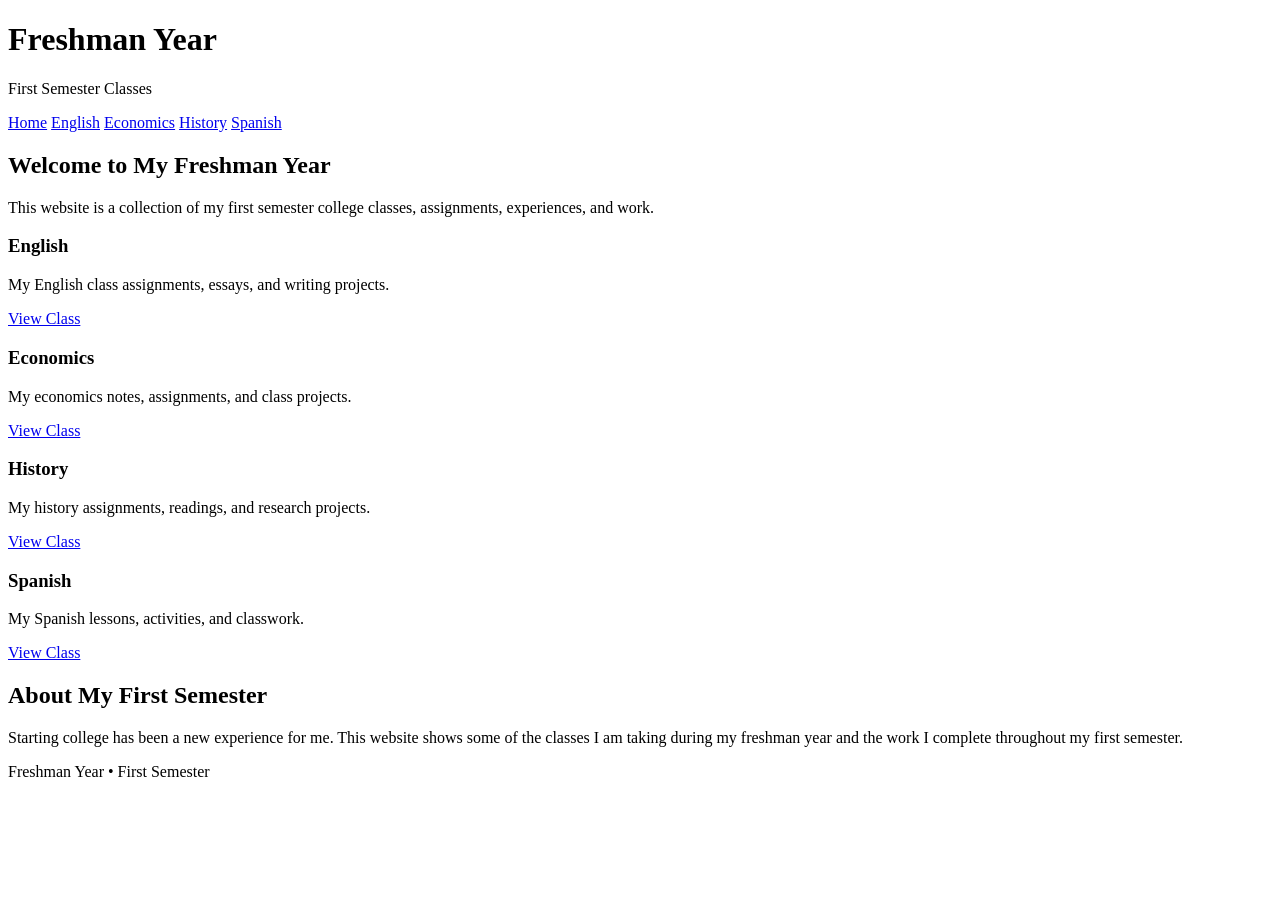
==== index.html @ 9469f94c "Add initial structure for freshman year website" ====
<!DOCTYPE html>
<html lang="en">
<head>
    <meta charset="UTF-8">
    <meta name="viewport" content="width=device-width, initial-scale=1.0">
    <title>Freshman Year - First Semester</title>
    <link rel="stylesheet" href="style.css">
</head>

<body>

<header>
    <h1>Freshman Year</h1>
    <p>First Semester Classes</p>
</header>

<nav>
    <a href="index.html">Home</a>
    <a href="english.html">English</a>
    <a href="economics.html">Economics</a>
    <a href="history.html">History</a>
    <a href="spanish.html">Spanish</a>
</nav>

<main>
    <section class="hero">
        <h2>Welcome to My Freshman Year</h2>
        <p>
            This website is a collection of my first semester college classes,
            assignments, experiences, and work.
        </p>
    </section>

    <section class="cards">

        <div class="card">
            <h3>English</h3>
            <p>My English class assignments, essays, and writing projects.</p>
            <a class="button" href="english.html">View Class</a>
        </div>

        <div class="card">
            <h3>Economics</h3>
            <p>My economics notes, assignments, and class projects.</p>
            <a class="button" href="economics.html">View Class</a>
        </div>

        <div class="card">
            <h3>History</h3>
            <p>My history assignments, readings, and research projects.</p>
            <a class="button" href="history.html">View Class</a>
        </div>

        <div class="card">
            <h3>Spanish</h3>
            <p>My Spanish lessons, activities, and classwork.</p>
            <a class="button" href="spanish.html">View Class</a>
        </div>

    </section>

    <section class="about">
        <h2>About My First Semester</h2>
        <p>
            Starting college has been a new experience for me. This website
            shows some of the classes I am taking during my freshman year
            and the work I complete throughout my first semester.
        </p>
    </section>
</main>

<footer>
    <p>Freshman Year • First Semester</p>
</footer>

</body>
</html>
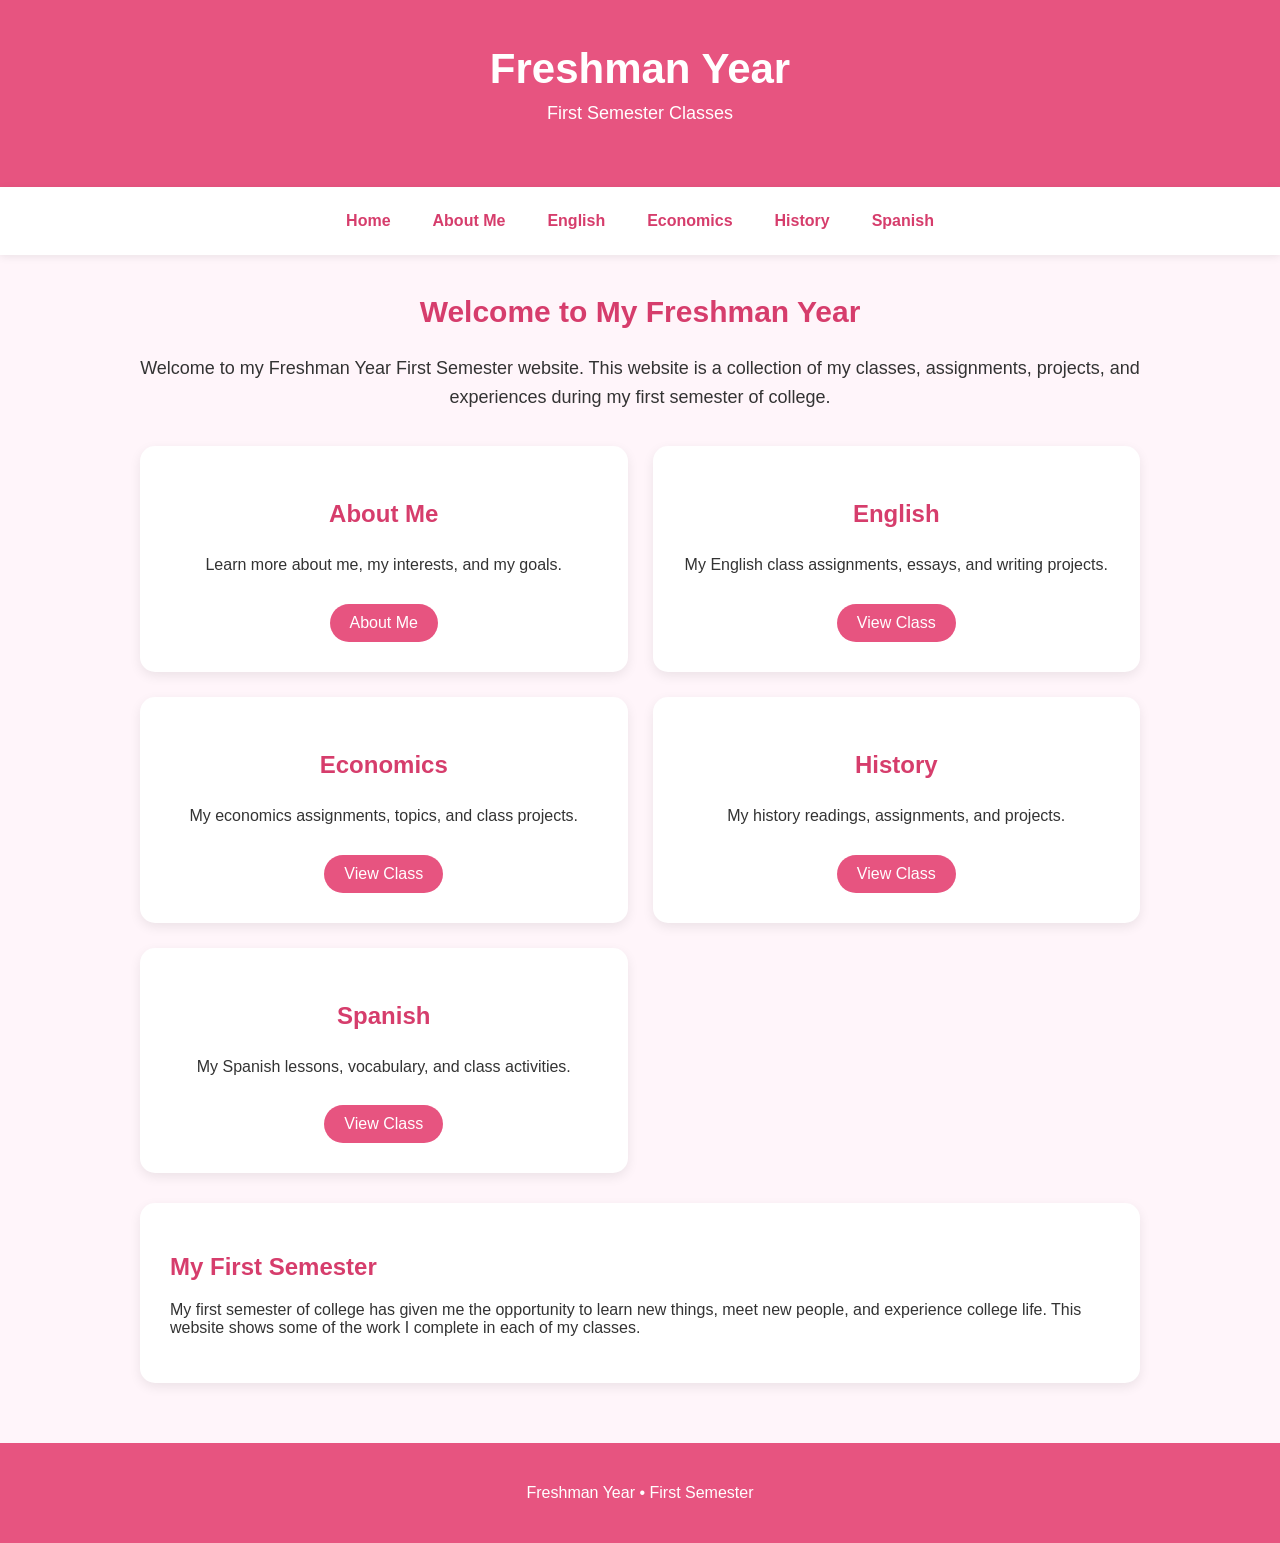
==== commit 32cc9b95: "Revise content for clarity and detail in index.html Updated text content in various sections to enha" ====
--- a/index.html
+++ b/index.html
@@ -16,6 +16,7 @@
 
 <nav>
     <a href="index.html">Home</a>
+    <a href="about.html">About Me</a>
     <a href="english.html">English</a>
     <a href="economics.html">Economics</a>
     <a href="history.html">History</a>
@@ -23,50 +24,72 @@
 </nav>
 
 <main>
+
     <section class="hero">
         <h2>Welcome to My Freshman Year</h2>
+
         <p>
-            This website is a collection of my first semester college classes,
-            assignments, experiences, and work.
+            Welcome to my Freshman Year First Semester website.
+            This website is a collection of my classes, assignments,
+            projects, and experiences during my first semester of college.
         </p>
     </section>
 
     <section class="cards">
 
         <div class="card">
+            <h3>About Me</h3>
+            <p>
+                Learn more about me, my interests, and my goals.
+            </p>
+            <a class="button" href="about.html">About Me</a>
+        </div>
+
+        <div class="card">
             <h3>English</h3>
-            <p>My English class assignments, essays, and writing projects.</p>
+            <p>
+                My English class assignments, essays, and writing projects.
+            </p>
             <a class="button" href="english.html">View Class</a>
         </div>
 
         <div class="card">
             <h3>Economics</h3>
-            <p>My economics notes, assignments, and class projects.</p>
+            <p>
+                My economics assignments, topics, and class projects.
+            </p>
             <a class="button" href="economics.html">View Class</a>
         </div>
 
         <div class="card">
             <h3>History</h3>
-            <p>My history assignments, readings, and research projects.</p>
+            <p>
+                My history readings, assignments, and projects.
+            </p>
             <a class="button" href="history.html">View Class</a>
         </div>
 
         <div class="card">
             <h3>Spanish</h3>
-            <p>My Spanish lessons, activities, and classwork.</p>
+            <p>
+                My Spanish lessons, vocabulary, and class activities.
+            </p>
             <a class="button" href="spanish.html">View Class</a>
         </div>
 
     </section>
 
     <section class="about">
-        <h2>About My First Semester</h2>
+        <h2>My First Semester</h2>
+
         <p>
-            Starting college has been a new experience for me. This website
-            shows some of the classes I am taking during my freshman year
-            and the work I complete throughout my first semester.
+            My first semester of college has given me the opportunity
+            to learn new things, meet new people, and experience college
+            life. This website shows some of the work I complete in
+            each of my classes.
         </p>
     </section>
+
 </main>
 
 <footer>
@@ -75,3 +98,4 @@
 
 </body>
 </html>
+   
--- a/style.css
+++ b/style.css
@@ -0,0 +1,175 @@
+* {
+    box-sizing: border-box;
+}
+
+body {
+    margin: 0;
+    font-family: Arial, Helvetica, sans-serif;
+    background-color: #fff5fa;
+    color: #333;
+}
+
+header {
+    background-color: #e75480;
+    color: white;
+    text-align: center;
+    padding: 45px 20px;
+}
+
+header h1 {
+    margin: 0;
+    font-size: 42px;
+}
+
+header p {
+    margin-top: 10px;
+    font-size: 18px;
+}
+
+nav {
+    background-color: white;
+    display: flex;
+    justify-content: center;
+    flex-wrap: wrap;
+    gap: 10px;
+    padding: 15px;
+    box-shadow: 0 2px 8px rgba(0, 0, 0, 0.08);
+}
+
+nav a {
+    color: #d63d6c;
+    text-decoration: none;
+    font-weight: bold;
+    padding: 10px 16px;
+    border-radius: 20px;
+}
+
+nav a:hover {
+    background-color: #f9d3e1;
+}
+
+main {
+    width: 90%;
+    max-width: 1000px;
+    margin: 40px auto;
+}
+
+.hero,
+.page-title {
+    text-align: center;
+    margin-bottom: 35px;
+}
+
+.hero h2,
+.page-title h2 {
+    color: #d63d6c;
+    font-size: 30px;
+}
+
+.hero p,
+.page-title p {
+    font-size: 18px;
+    line-height: 1.6;
+}
+
+.cards {
+    display: grid;
+    grid-template-columns: repeat(2, 1fr);
+    gap: 25px;
+}
+
+.card {
+    background-color: white;
+    padding: 30px;
+    border-radius: 15px;
+    text-align: center;
+    box-shadow: 0 4px 12px rgba(0, 0, 0, 0.08);
+}
+
+.card h3 {
+    color: #d63d6c;
+    font-size: 24px;
+}
+
+.card p {
+    line-height: 1.6;
+}
+
+.button {
+    display: inline-block;
+    margin-top: 10px;
+    padding: 10px 20px;
+    background-color: #e75480;
+    color: white;
+    text-decoration: none;
+    border-radius: 20px;
+}
+
+.button:hover {
+    background-color: #c93c68;
+}
+
+.about,
+.content-box {
+    background-color: white;
+    margin-top: 30px;
+    padding: 30px;
+    border-radius: 15px;
+    box-shadow: 0 4px 12px rgba(0, 0, 0, 0.08);
+}
+
+.about h2,
+.content-box h2 {
+    color: #d63d6c;
+}
+
+.content-box p,
+.content-box li {
+    line-height: 1.7;
+}
+
+.content-box ul {
+    line-height: 2;
+}
+
+.assignment {
+    background-color: #fff5fa;
+    border-left: 5px solid #e75480;
+    padding: 15px 20px;
+    margin: 20px 0;
+    border-radius: 5px;
+}
+
+.assignment h3 {
+    color: #d63d6c;
+    margin-top: 0;
+}
+
+footer {
+    text-align: center;
+    background-color: #e75480;
+    color: white;
+    padding: 25px;
+    margin-top: 60px;
+}
+
+@media (max-width: 700px) {
+
+    header h1 {
+        font-size: 32px;
+    }
+
+    .cards {
+        grid-template-columns: 1fr;
+    }
+
+    nav {
+        flex-direction: column;
+        align-items: center;
+    }
+
+    nav a {
+        width: 200px;
+        text-align: center;
+    }
+}
